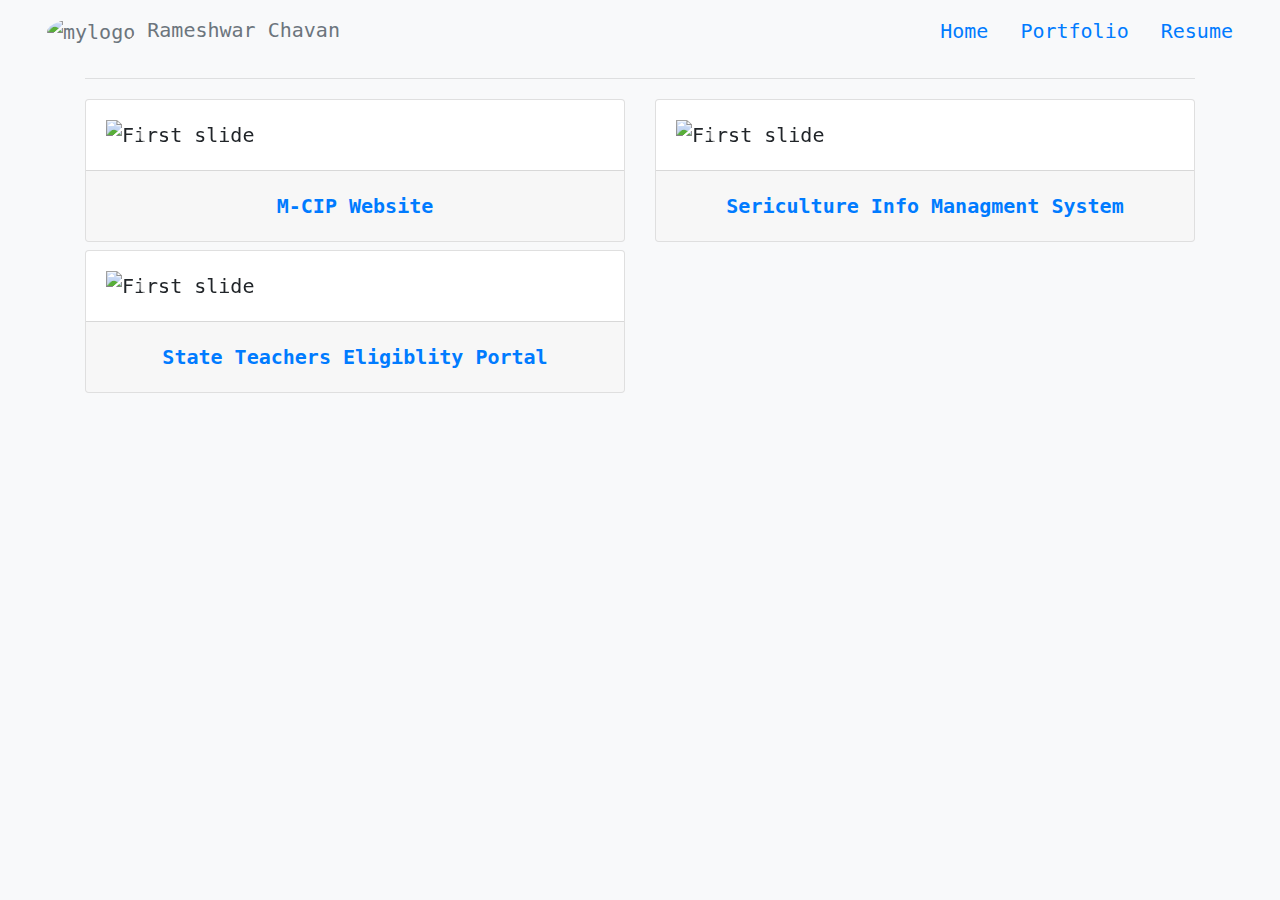
==== portfolio.html @ b03c06d1 "font family changed" ====
<!DOCTYPE html>
<html lang="en">

<head>
    <meta charset="UTF-8">
    <meta http-equiv="X-UA-Compatible" content="IE=edge">
    <meta name="viewport" content="width=device-width, initial-scale=1.0">
    <title>Home</title>
    <link rel="icon" href="img/mylogo.png" type="image/x-icon">
    <script src="/js/bootstrap.bundle.min.js"></script>
    <script src="https://code.jquery.com/jquery-3.2.1.slim.min.js"
        integrity="sha384-KJ3o2DKtIkvYIK3UENzmM7KCkRr/rE9/Qpg6aAZGJwFDMVNA/GpGFF93hXpG5KkN"
        crossorigin="anonymous"></script>
    <script src="https://cdnjs.cloudflare.com/ajax/libs/popper.js/1.12.9/umd/popper.min.js"
        integrity="sha384-ApNbgh9B+Y1QKtv3Rn7W3mgPxhU9K/ScQsAP7hUibX39j7fakFPskvXusvfa0b4Q"
        crossorigin="anonymous"></script>
    <script src="https://maxcdn.bootstrapcdn.com/bootstrap/4.0.0/js/bootstrap.min.js"
        integrity="sha384-JZR6Spejh4U02d8jOt6vLEHfe/JQGiRRSQQxSfFWpi1MquVdAyjUar5+76PVCmYl"
        crossorigin="anonymous"></script>

    <link rel="stylesheet" href="css/bootstrap.min.css">

    <link rel="stylesheet" href="https://pro.fontawesome.com/releases/v5.10.0/css/all.css"
        integrity="sha384-AYmEC3Yw5cVb3ZcuHtOA93w35dYTsvhLPVnYs9eStHfGJvOvKxVfELGroGkvsg+p" crossorigin="anonymous" />


    <link rel="stylesheet" href="https://maxcdn.bootstrapcdn.com/bootstrap/4.0.0/css/bootstrap.min.css"
        integrity="sha384-Gn5384xqQ1aoWXA+058RXPxPg6fy4IWvTNh0E263XmFcJlSAwiGgFAW/dAiS6JXm" crossorigin="anonymous">
    <style>
        body {
            font-family: "monospace", "Times New Roman", Times, serif;
    
        }
    </style>
    </head>

<body class="bg-light mb-2">
    <!-- nav start  -->
    <nav class="navbar navbar-expand-lg navbar-light bg-light sticky-top" style="font-size: 20px;">
        <div class="container-fluid">
            <a class="navbar-brand nav-link text-secondary" href="index.html"><img src="img/My_Photo.jpg" alt="mylogo"
                    height="50" width="50" class="rounded-circle"> Rameshwar Chavan</a>
            <button class="navbar-toggler ml-3 mt-2 mb-1 rounded" type="button" data-toggle="collapse"
                data-target="#navbarSupportedContent" aria-controls="navbarSupportedContent" aria-expanded="false"
                aria-label="Toggle navigation">
                <span class="navbar-toggler-icon"></span>
            </button>
            <div class="collapse navbar-collapse" id="navbarSupportedContent">
                <ul class="nav nav- ml-auto mb-2 mb-lg-0">
                    <li class="nav-item">
                        <a class="nav-link" aria-current="page" href="index.html"><i class="fa fa-home"></i> Home</a>
                    </li>
                    <li class="nav-item">
                        <a class="nav-link" href="portfolio.html"><i class="fas fa-plus-circle"></i> Portfolio</a>
                    </li>
                    <!-- <li class="nav-item">
                           <a href="#" class="nav-link"><i class="fas fa-info"></i> Contact</a>
                        </li> -->
                    <li class="nav-item">
                        <a class="nav-link" href="img/Rameshwar Chavan Resume.pdf" target="_blanck"><i
                                class="fas fa-file-alt"></i> Resume</a>
                    </li>
                </ul>

            </div>
        </div>
    </nav>
    <!-- Nav end -->
    <div class="container mt-1" style="font-size: 20px;">

        <hr>
        <div class="row">
            <div class="col-sm mt-1 mb-1">
                <div class="">
                    <!-- <div class="card">Card 1</div> -->
                    <div class="card rounded">
                        <div class="card-body">
                            <div id="carouselExampleIndicators" class="carousel slide" data-ride="carousel">
                                <ol class="carousel-indicators">
                                    <li data-target="#carouselExampleIndicators" data-slide-to="0" class="active"></li>
                                    <li data-target="#carouselExampleIndicators" data-slide-to="1"></li>
                                    <li data-target="#carouselExampleIndicators" data-slide-to="2"></li>
                                    <li data-target="#carouselExampleIndicators" data-slide-to="3"></li>
                                    <li data-target="#carouselExampleIndicators" data-slide-to="4"></li>
                                </ol>
                                <div class="carousel-inner">
                                    <div class="carousel-item active">
                                        <img class="d-block w-100" src="img/mcip/MCIP_Home.png" alt="First slide">
                                    </div>
                                    <div class="carousel-item">
                                        <img class="d-block w-100" src="img/mcip/MCIP_Services.png" alt="Second slide">
                                    </div>
                                    <div class="carousel-item">
                                        <img class="d-block w-100" src="img/mcip/MCIP_Gallery.png" alt="Third slide">
                                    </div>
                                    <div class="carousel-item">
                                        <img class="d-block w-100" src="img/mcip/MCIP_IPT.png" alt="Fourth slide">
                                    </div>
                                    <div class="carousel-item">
                                        <img class="d-block w-100" src="img/mcip/MCIP_Contact.png" alt="Fifth slide">
                                    </div>
                                </div>
                                <a class="carousel-control-prev" href="#carouselExampleIndicators" role="button" data-slide="prev">
                                    <span class="carousel-control-prev-icon" aria-hidden="true"></span>
                                    <span class="sr-only">Previous</span>
                                </a>
                                <a class="carousel-control-next" href="#carouselExampleIndicators" role="button" data-slide="next">
                                    <span class="carousel-control-next-icon" aria-hidden="true"></span>
                                    <span class="sr-only">Next</span>
                                </a>
                            </div>
                        </div>
                        <div class="card-footer text-center">
                            <a href="mcip.mit.asia" target="_blanck" class="nav-item nav-link rounded"><strong>M-CIP Website</strong></a>
                        </div>
                    </div>
                </div>
            </div>
            <div class="col-sm mt-1 mb-1">
                <div class="">
                    <!-- <div class="card">Card 1</div> -->
                    <div class="card rounded">
                        <div class="card-body">
                            <div id="carouselExampleIndicators" class="carousel slide" data-ride="carousel">
                                <ol class="carousel-indicators">
                                    <li data-target="#carouselExampleIndicators" data-slide-to="0" class="active"></li>
                                    <li data-target="#carouselExampleIndicators" data-slide-to="1"></li>
                                    <li data-target="#carouselExampleIndicators" data-slide-to="2"></li>
                                    <li data-target="#carouselExampleIndicators" data-slide-to="3"></li>
                                    <li data-target="#carouselExampleIndicators" data-slide-to="4"></li>
                                </ol>
                                <div class="carousel-inner">
                                    <div class="carousel-item active">
                                        <img class="d-block w-100" src="img/sims/Login.png" alt="First slide">
                                    </div>
                                    <div class="carousel-item">
                                        <img class="d-block w-100" src="img/sims/Registration.png" alt="Second slide">
                                    </div>
                                    <div class="carousel-item">
                                        <img class="d-block w-100" src="img/sims/Mulbuerry.png" alt="Third slide">
                                    </div>
                                    <div class="carousel-item">
                                        <img class="d-block w-100" src="img/sims/Production_Sales.png" alt="Forth slide">
                                    </div>
                                    <div class="carousel-item">
                                        <img class="d-block w-100" src="img/sims/Subsidy.png" alt="Fifth slide">
                                    </div>
                                </div>
                                <a class="carousel-control-prev" href="#carouselExampleIndicators" role="button" data-slide="prev">
                                    <span class="carousel-control-prev-icon" aria-hidden="true"></span>
                                    <span class="sr-only">Previous</span>
                                </a>
                                <a class="carousel-control-next" href="#carouselExampleIndicators" role="button" data-slide="next">
                                    <span class="carousel-control-next-icon" aria-hidden="true"></span>
                                    <span class="sr-only">Next</span>
                                </a>
                            </div>
                        </div>
                        <div class="card-footer text-center">
                            <a href="https://github.com/Rameshwar-Chavan/Sericulture" target="_blanck" class="nav-item nav-link rounded"><strong>Sericulture Info Managment System</strong></a>
                        </div>
                    </div>
                </div>
            </div>
        </div>
        <div class="row">
        
            <div class="col-sm mt-1 mb-1">
                <div class="">
                    <!-- <div class="card">Card 1</div> -->
                    <div class="card rounded">
                        <div class="card-body">
                            <div id="carouselExampleIndicators" class="carousel slide" data-ride="carousel">
                                <ol class="carousel-indicators">
                                    <li data-target="#carouselExampleIndicators" data-slide-to="0" class="active"></li>
                                    <li data-target="#carouselExampleIndicators" data-slide-to="1"></li>
                                    <li data-target="#carouselExampleIndicators" data-slide-to="2"></li>
                                    <li data-target="#carouselExampleIndicators" data-slide-to="3"></li>
                                    <li data-target="#carouselExampleIndicators" data-slide-to="4"></li>
                                </ol>
                                <div class="carousel-inner">
                                    <div class="carousel-item active">
                                        <img class="d-block w-100" src="img/stet/Home.png" alt="First slide">
                                    </div>
                                    <div class="carousel-item">
                                        <img class="d-block w-100" src="img/stet/Stud_Login.png" alt="Second slide">
                                    </div>
                                    <div class="carousel-item">
                                        <img class="d-block w-100" src="img/stet/Stud_Registration.png" alt="Third slide">
                                    </div>
                                    <div class="carousel-item">
                                        <img class="d-block w-100" src="img/stet/EO_Dashboard.png" alt="Fourth slide">
                                    </div>
                                    <div class="carousel-item">
                                        <img class="d-block w-100" src="img/stet/Gen_Timetable.png" alt="Fifth slide">
                                    </div>
                                </div>
                                <a class="carousel-control-prev" href="#carouselExampleIndicators" role="button" data-slide="prev">
                                    <span class="carousel-control-prev-icon" aria-hidden="true"></span>
                                    <span class="sr-only">Previous</span>
                                </a>
                                <a class="carousel-control-next" href="#carouselExampleIndicators" role="button" data-slide="next">
                                    <span class="carousel-control-next-icon" aria-hidden="true"></span>
                                    <span class="sr-only">Next</span>
                                </a>
                            </div>
                        </div>
                        <div class="card-footer text-center">
                            <a href="https://github.com/Rameshwar-Chavan/STET" target="_blanck" class="nav-item nav-link rounded"><strong>State Teachers Eligiblity Portal</strong></a>
                        </div>
                    </div>
                </div>
            </div>
            <div class="col-sm"></div>
        </div>

    </div>
</body>

</html>
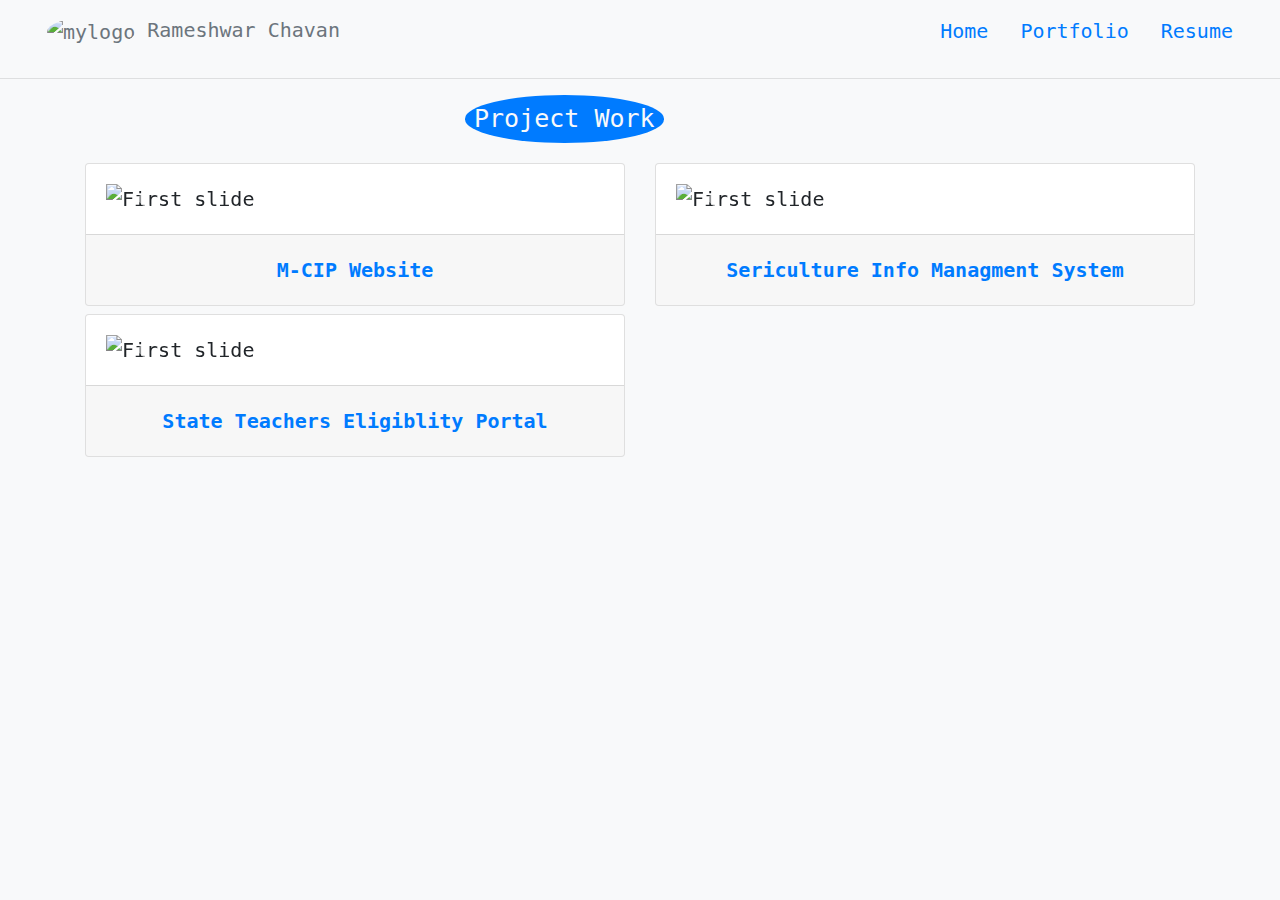
==== commit 3ed8969b: "Style fixed" ====
--- a/portfolio.html
+++ b/portfolio.html
@@ -66,10 +66,14 @@
         </div>
     </nav>
     <!-- Nav end -->
+    <hr>
     <div class="container mt-1" style="font-size: 20px;">
-
-        <hr>
         <div class="row">
+            <div class="col-sm-4"></div>
+            <div class="col-sm-4 align-center"><div class="text-center rounded-circle bg-primary btn btn-sm text-light" style="font-size: 25px;">Project Work</div></div>
+            <div class="col-sm-4"></div>
+        </div>
+        <div class="row mt-3">
             <div class="col-sm mt-1 mb-1">
                 <div class="">
                     <!-- <div class="card">Card 1</div> -->
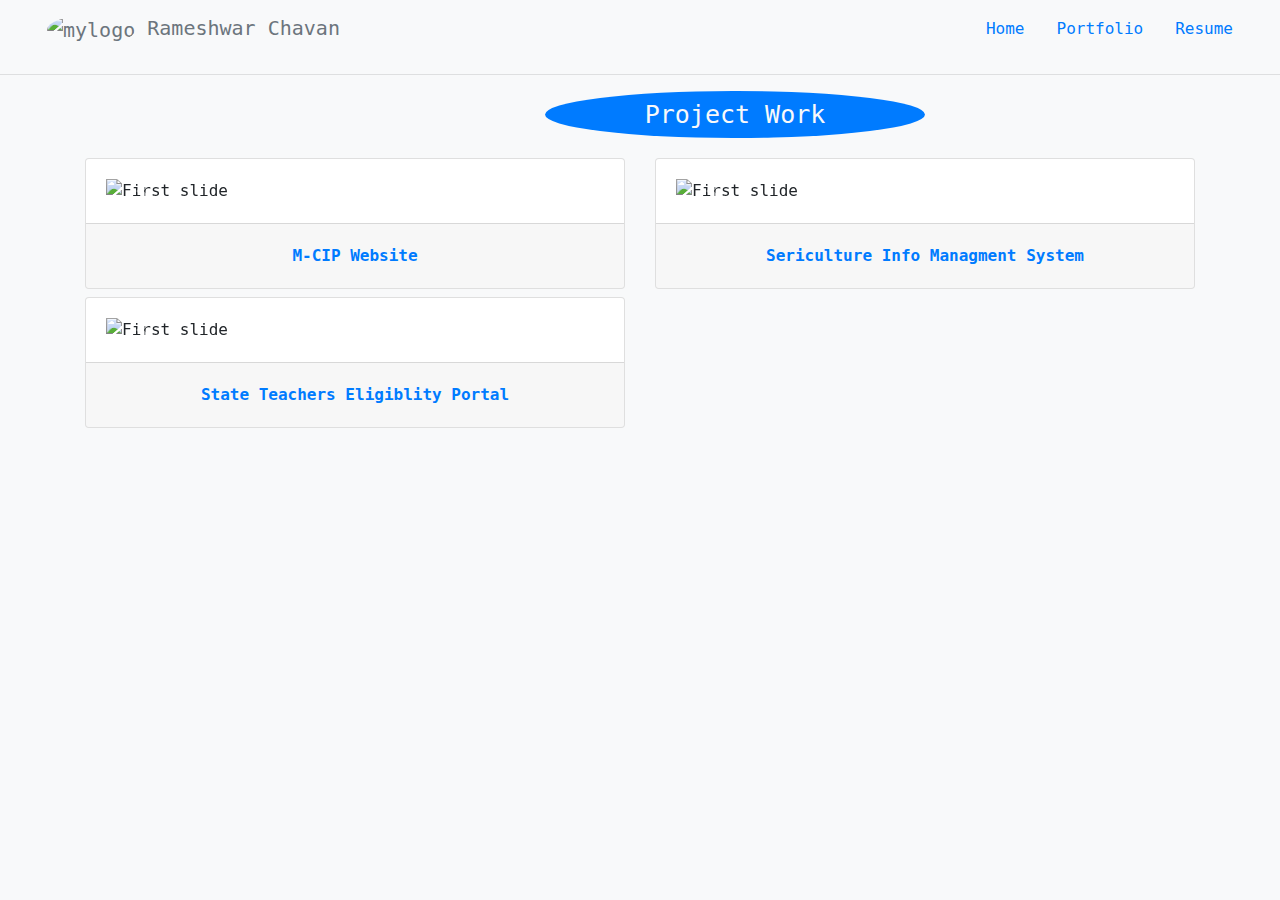
==== commit d4fb4e6e: "Style fixed" ====
--- a/portfolio.html
+++ b/portfolio.html
@@ -36,7 +36,7 @@
 
 <body class="bg-light mb-2">
     <!-- nav start  -->
-    <nav class="navbar navbar-expand-lg navbar-light bg-light sticky-top" style="font-size: 20px;">
+    <nav class="navbar navbar-expand-lg navbar-light bg-light sticky-top" style="font-size: 16px;">
         <div class="container-fluid">
             <a class="navbar-brand nav-link text-secondary" href="index.html"><img src="img/My_Photo.jpg" alt="mylogo"
                     height="50" width="50" class="rounded-circle"> Rameshwar Chavan</a>
@@ -67,11 +67,11 @@
     </nav>
     <!-- Nav end -->
     <hr>
-    <div class="container mt-1" style="font-size: 20px;">
+    <div class="container mt-1" style="font-size: 16px;">
         <div class="row">
-            <div class="col-sm-4"></div>
-            <div class="col-sm-4 align-center"><div class="text-center rounded-circle bg-primary btn btn-sm text-light" style="font-size: 25px;">Project Work</div></div>
-            <div class="col-sm-4"></div>
+            <div class="col-sm-5"></div>
+            <div class="col-sm-4 rounded-circle bg-primary btn btn-sm text-light" style="font-size: 25px;">Project Work</div>
+            <div class="col-sm-3"></div>
         </div>
         <div class="row mt-3">
             <div class="col-sm mt-1 mb-1">
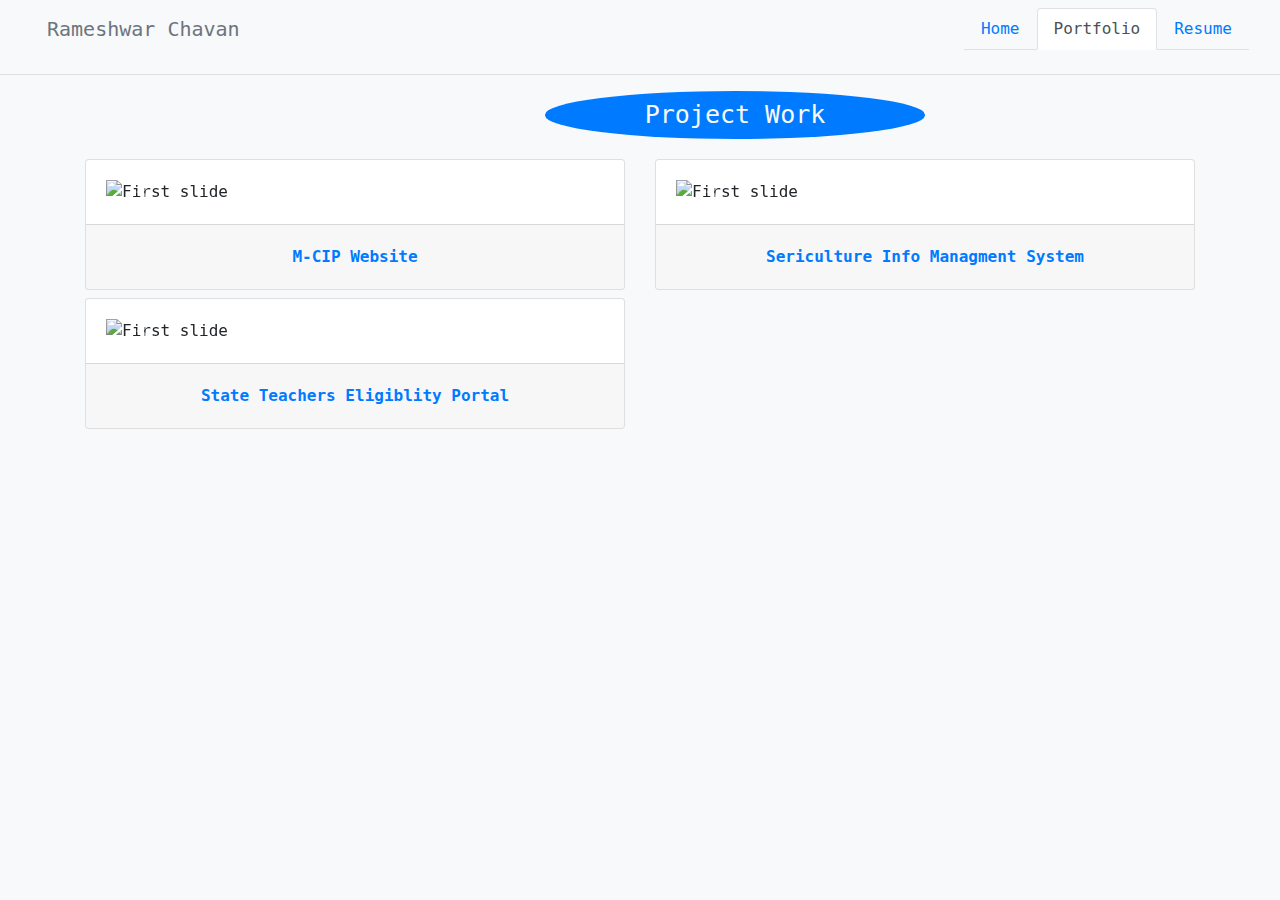
==== commit 4dfc8624: "Style fixed" ====
--- a/portfolio.html
+++ b/portfolio.html
@@ -38,20 +38,20 @@
     <!-- nav start  -->
     <nav class="navbar navbar-expand-lg navbar-light bg-light sticky-top" style="font-size: 16px;">
         <div class="container-fluid">
-            <a class="navbar-brand nav-link text-secondary" href="index.html"><img src="img/My_Photo.jpg" alt="mylogo"
-                    height="50" width="50" class="rounded-circle"> Rameshwar Chavan</a>
+            <a class="navbar-brand nav-link text-secondary" href="index.html"> Rameshwar Chavan</a>
+            <!-- <img src="img/My_Photo.jpg" alt="mylogo" height="50" width="50" class="rounded-circle"> -->
             <button class="navbar-toggler ml-3 mt-2 mb-1 rounded" type="button" data-toggle="collapse"
                 data-target="#navbarSupportedContent" aria-controls="navbarSupportedContent" aria-expanded="false"
                 aria-label="Toggle navigation">
                 <span class="navbar-toggler-icon"></span>
             </button>
             <div class="collapse navbar-collapse" id="navbarSupportedContent">
-                <ul class="nav nav- ml-auto mb-2 mb-lg-0">
+                <ul class="nav nav-tabs ml-auto mb-2 mb-lg-0">
                     <li class="nav-item">
                         <a class="nav-link" aria-current="page" href="index.html"><i class="fa fa-home"></i> Home</a>
                     </li>
                     <li class="nav-item">
-                        <a class="nav-link" href="portfolio.html"><i class="fas fa-plus-circle"></i> Portfolio</a>
+                        <a class="nav-link active" href="portfolio.html"><i class="fas fa-plus-circle"></i> Portfolio</a>
                     </li>
                     <!-- <li class="nav-item">
                            <a href="#" class="nav-link"><i class="fas fa-info"></i> Contact</a>
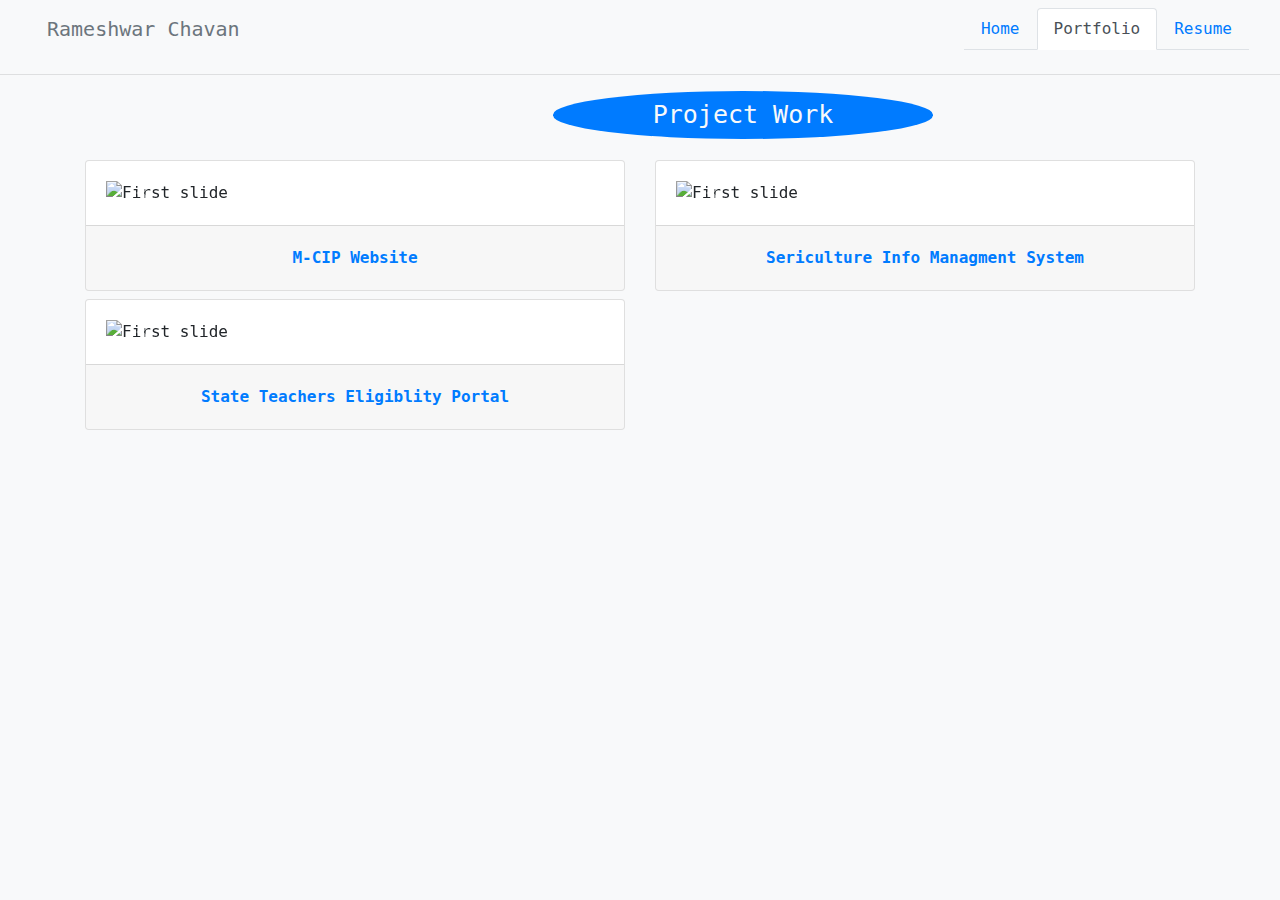
==== commit 9115e48b: "icone removed" ====
--- a/portfolio.html
+++ b/portfolio.html
@@ -70,7 +70,7 @@
     <div class="container mt-1" style="font-size: 16px;">
         <div class="row">
             <div class="col-sm-5"></div>
-            <div class="col-sm-4 rounded-circle bg-primary btn btn-sm text-light" style="font-size: 25px;">Project Work</div>
+            <div class="col-sm-4 rounded-circle bg-primary btn btn-sm text-light ml-2 mr-2" style="font-size: 25px;">Project Work</div>
             <div class="col-sm-3"></div>
         </div>
         <div class="row mt-3">
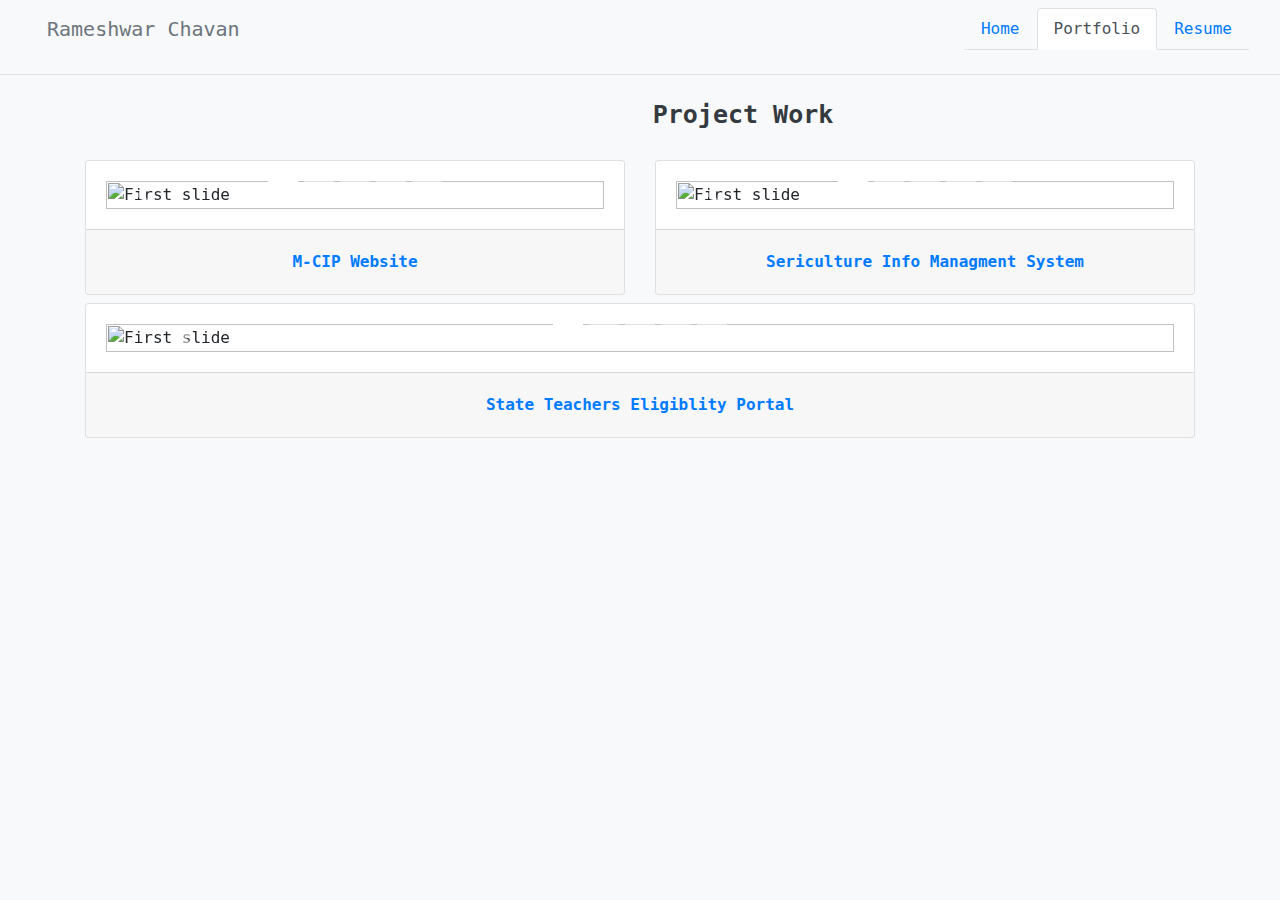
==== commit 7be038a0: "Modified protfolio" ====
--- a/portfolio.html
+++ b/portfolio.html
@@ -1,4 +1,4 @@
-<!DOCTYPE html>
+<!DOCTYPE html5>
 <html lang="en">
 
 <head>
@@ -29,10 +29,10 @@
     <style>
         body {
             font-family: "monospace", "Times New Roman", Times, serif;
-    
+
         }
     </style>
-    </head>
+</head>
 
 <body class="bg-light mb-2">
     <!-- nav start  -->
@@ -48,17 +48,18 @@
             <div class="collapse navbar-collapse" id="navbarSupportedContent">
                 <ul class="nav nav-tabs ml-auto mb-2 mb-lg-0">
                     <li class="nav-item">
-                        <a class="nav-link" aria-current="page" href="index.html"><i class="fa fa-home"></i> Home</a>
+                        <a class="nav-link" aria-current="page" href="index.html"><em class="fa fa-home"></em> Home</a>
                     </li>
                     <li class="nav-item">
-                        <a class="nav-link active" href="portfolio.html"><i class="fas fa-plus-circle"></i> Portfolio</a>
+                        <a class="nav-link active" href="portfolio.html"><em class="fas fa-plus-circle"></em>
+                            Portfolio</a>
                     </li>
                     <!-- <li class="nav-item">
                            <a href="#" class="nav-link"><i class="fas fa-info"></i> Contact</a>
                         </li> -->
                     <li class="nav-item">
-                        <a class="nav-link" href="img/Rameshwar Chavan Resume.pdf" target="_blanck"><i
-                                class="fas fa-file-alt"></i> Resume</a>
+                        <a class="nav-link" href="img/Rameshwar Chavan Resume.pdf" target="_blanck"><em
+                                class="fas fa-file-alt"></em> Resume</a>
                     </li>
                 </ul>
 
@@ -70,7 +71,8 @@
     <div class="container mt-1" style="font-size: 16px;">
         <div class="row">
             <div class="col-sm-5"></div>
-            <div class="col-sm-4 rounded-circle bg-primary btn btn-sm text-light ml-2 mr-2" style="font-size: 25px;">Project Work</div>
+            <div class="col-sm-4 rounded bg btn btn-sm text-dark ml-2 mr-2" style="font-size: 25px;"><strong>Project
+                    Work</strong></div>
             <div class="col-sm-3"></div>
         </div>
         <div class="row mt-3">
@@ -79,13 +81,13 @@
                     <!-- <div class="card">Card 1</div> -->
                     <div class="card rounded">
                         <div class="card-body">
-                            <div id="carouselExampleIndicators" class="carousel slide" data-ride="carousel">
+                            <div id="mcip" class="carousel slide" data-ride="carousel">
                                 <ol class="carousel-indicators">
-                                    <li data-target="#carouselExampleIndicators" data-slide-to="0" class="active"></li>
-                                    <li data-target="#carouselExampleIndicators" data-slide-to="1"></li>
-                                    <li data-target="#carouselExampleIndicators" data-slide-to="2"></li>
-                                    <li data-target="#carouselExampleIndicators" data-slide-to="3"></li>
-                                    <li data-target="#carouselExampleIndicators" data-slide-to="4"></li>
+                                    <li data-target="#mcip" data-slide-to="0" class="active"></li>
+                                    <li data-target="#mcip" data-slide-to="1"></li>
+                                    <li data-target="#mcip" data-slide-to="2"></li>
+                                    <li data-target="#mcip" data-slide-to="3"></li>
+                                    <li data-target="#mcip" data-slide-to="4"></li>
                                 </ol>
                                 <div class="carousel-inner">
                                     <div class="carousel-item active">
@@ -104,18 +106,19 @@
                                         <img class="d-block w-100" src="img/mcip/MCIP_Contact.png" alt="Fifth slide">
                                     </div>
                                 </div>
-                                <a class="carousel-control-prev" href="#carouselExampleIndicators" role="button" data-slide="prev">
+                                <a class="carousel-control-prev" href="#mcip" role="button" data-slide="prev">
                                     <span class="carousel-control-prev-icon" aria-hidden="true"></span>
                                     <span class="sr-only">Previous</span>
                                 </a>
-                                <a class="carousel-control-next" href="#carouselExampleIndicators" role="button" data-slide="next">
+                                <a class="carousel-control-next" href="#mcip" role="button" data-slide="next">
                                     <span class="carousel-control-next-icon" aria-hidden="true"></span>
                                     <span class="sr-only">Next</span>
                                 </a>
                             </div>
                         </div>
                         <div class="card-footer text-center">
-                            <a href="mcip.mit.asia" target="_blanck" class="nav-item nav-link rounded"><strong>M-CIP Website</strong></a>
+                            <a href="http://mcip.mit.asia" target="_blanck"
+                                class="nav-item nav-link rounded"><strong>M-CIP Website</strong></a>
                         </div>
                     </div>
                 </div>
@@ -125,13 +128,13 @@
                     <!-- <div class="card">Card 1</div> -->
                     <div class="card rounded">
                         <div class="card-body">
-                            <div id="carouselExampleIndicators" class="carousel slide" data-ride="carousel">
+                            <div id="sims" class="carousel slide" data-ride="carousel">
                                 <ol class="carousel-indicators">
-                                    <li data-target="#carouselExampleIndicators" data-slide-to="0" class="active"></li>
-                                    <li data-target="#carouselExampleIndicators" data-slide-to="1"></li>
-                                    <li data-target="#carouselExampleIndicators" data-slide-to="2"></li>
-                                    <li data-target="#carouselExampleIndicators" data-slide-to="3"></li>
-                                    <li data-target="#carouselExampleIndicators" data-slide-to="4"></li>
+                                    <li data-target="#sims" data-slide-to="0" class="active"></li>
+                                    <li data-target="#sims" data-slide-to="1"></li>
+                                    <li data-target="#sims" data-slide-to="2"></li>
+                                    <li data-target="#sims" data-slide-to="3"></li>
+                                    <li data-target="#sims" data-slide-to="4"></li>
                                 </ol>
                                 <div class="carousel-inner">
                                     <div class="carousel-item active">
@@ -144,43 +147,45 @@
                                         <img class="d-block w-100" src="img/sims/Mulbuerry.png" alt="Third slide">
                                     </div>
                                     <div class="carousel-item">
-                                        <img class="d-block w-100" src="img/sims/Production_Sales.png" alt="Forth slide">
+                                        <img class="d-block w-100" src="img/sims/Production_Sales.png"
+                                            alt="Forth slide">
                                     </div>
                                     <div class="carousel-item">
                                         <img class="d-block w-100" src="img/sims/Subsidy.png" alt="Fifth slide">
                                     </div>
                                 </div>
-                                <a class="carousel-control-prev" href="#carouselExampleIndicators" role="button" data-slide="prev">
+                                <a class="carousel-control-prev" href="#sims" role="button" data-slide="prev">
                                     <span class="carousel-control-prev-icon" aria-hidden="true"></span>
                                     <span class="sr-only">Previous</span>
                                 </a>
-                                <a class="carousel-control-next" href="#carouselExampleIndicators" role="button" data-slide="next">
+                                <a class="carousel-control-next" href="#sims" role="button" data-slide="next">
                                     <span class="carousel-control-next-icon" aria-hidden="true"></span>
                                     <span class="sr-only">Next</span>
                                 </a>
                             </div>
                         </div>
                         <div class="card-footer text-center">
-                            <a href="https://github.com/Rameshwar-Chavan/Sericulture" target="_blanck" class="nav-item nav-link rounded"><strong>Sericulture Info Managment System</strong></a>
+                            <a href="https://github.com/Rameshwar-Chavan/Sericulture" target="_blanck"
+                                class="nav-item nav-link rounded"><strong>Sericulture Info Managment System</strong></a>
                         </div>
                     </div>
                 </div>
             </div>
         </div>
         <div class="row">
-        
+
             <div class="col-sm mt-1 mb-1">
                 <div class="">
                     <!-- <div class="card">Card 1</div> -->
                     <div class="card rounded">
                         <div class="card-body">
-                            <div id="carouselExampleIndicators" class="carousel slide" data-ride="carousel">
+                            <div id="stet" class="carousel slide" data-ride="carousel">
                                 <ol class="carousel-indicators">
-                                    <li data-target="#carouselExampleIndicators" data-slide-to="0" class="active"></li>
-                                    <li data-target="#carouselExampleIndicators" data-slide-to="1"></li>
-                                    <li data-target="#carouselExampleIndicators" data-slide-to="2"></li>
-                                    <li data-target="#carouselExampleIndicators" data-slide-to="3"></li>
-                                    <li data-target="#carouselExampleIndicators" data-slide-to="4"></li>
+                                    <li data-target="#stet" data-slide-to="0" class="active"></li>
+                                    <li data-target="#stet" data-slide-to="1"></li>
+                                    <li data-target="#stet" data-slide-to="2"></li>
+                                    <li data-target="#stet" data-slide-to="3"></li>
+                                    <li data-target="#stet" data-slide-to="4"></li>
                                 </ol>
                                 <div class="carousel-inner">
                                     <div class="carousel-item active">
@@ -190,7 +195,8 @@
                                         <img class="d-block w-100" src="img/stet/Stud_Login.png" alt="Second slide">
                                     </div>
                                     <div class="carousel-item">
-                                        <img class="d-block w-100" src="img/stet/Stud_Registration.png" alt="Third slide">
+                                        <img class="d-block w-100" src="img/stet/Stud_Registration.png"
+                                            alt="Third slide">
                                     </div>
                                     <div class="carousel-item">
                                         <img class="d-block w-100" src="img/stet/EO_Dashboard.png" alt="Fourth slide">
@@ -199,23 +205,23 @@
                                         <img class="d-block w-100" src="img/stet/Gen_Timetable.png" alt="Fifth slide">
                                     </div>
                                 </div>
-                                <a class="carousel-control-prev" href="#carouselExampleIndicators" role="button" data-slide="prev">
+                                <a class="carousel-control-prev" href="#stet" role="button" data-slide="prev">
                                     <span class="carousel-control-prev-icon" aria-hidden="true"></span>
                                     <span class="sr-only">Previous</span>
                                 </a>
-                                <a class="carousel-control-next" href="#carouselExampleIndicators" role="button" data-slide="next">
+                                <a class="carousel-control-next" href="#stet" role="button" data-slide="next">
                                     <span class="carousel-control-next-icon" aria-hidden="true"></span>
                                     <span class="sr-only">Next</span>
                                 </a>
                             </div>
                         </div>
                         <div class="card-footer text-center">
-                            <a href="https://github.com/Rameshwar-Chavan/STET" target="_blanck" class="nav-item nav-link rounded"><strong>State Teachers Eligiblity Portal</strong></a>
+                            <a href="https://github.com/Rameshwar-Chavan/STET" target="_blanck"
+                                class="nav-item nav-link rounded"><strong>State Teachers Eligiblity Portal</strong></a>
                         </div>
                     </div>
                 </div>
             </div>
-            <div class="col-sm"></div>
         </div>
 
     </div>
